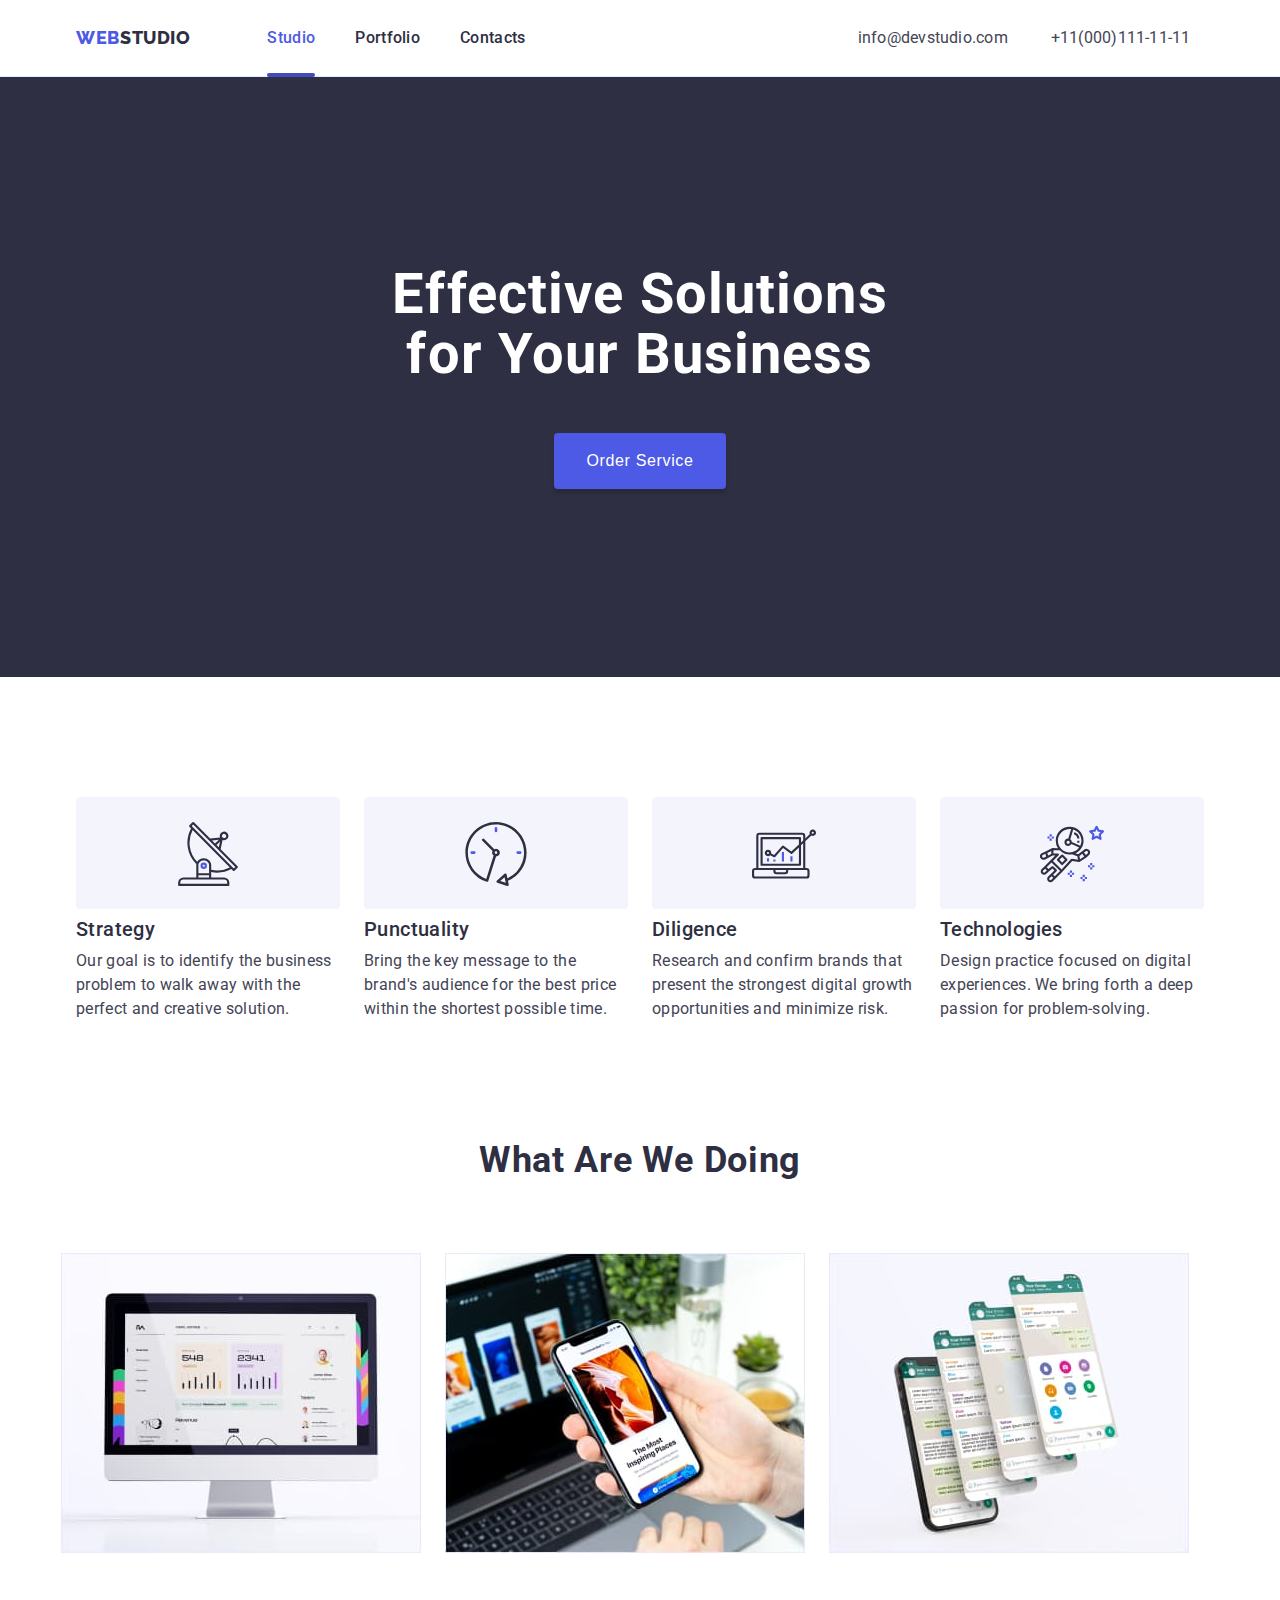
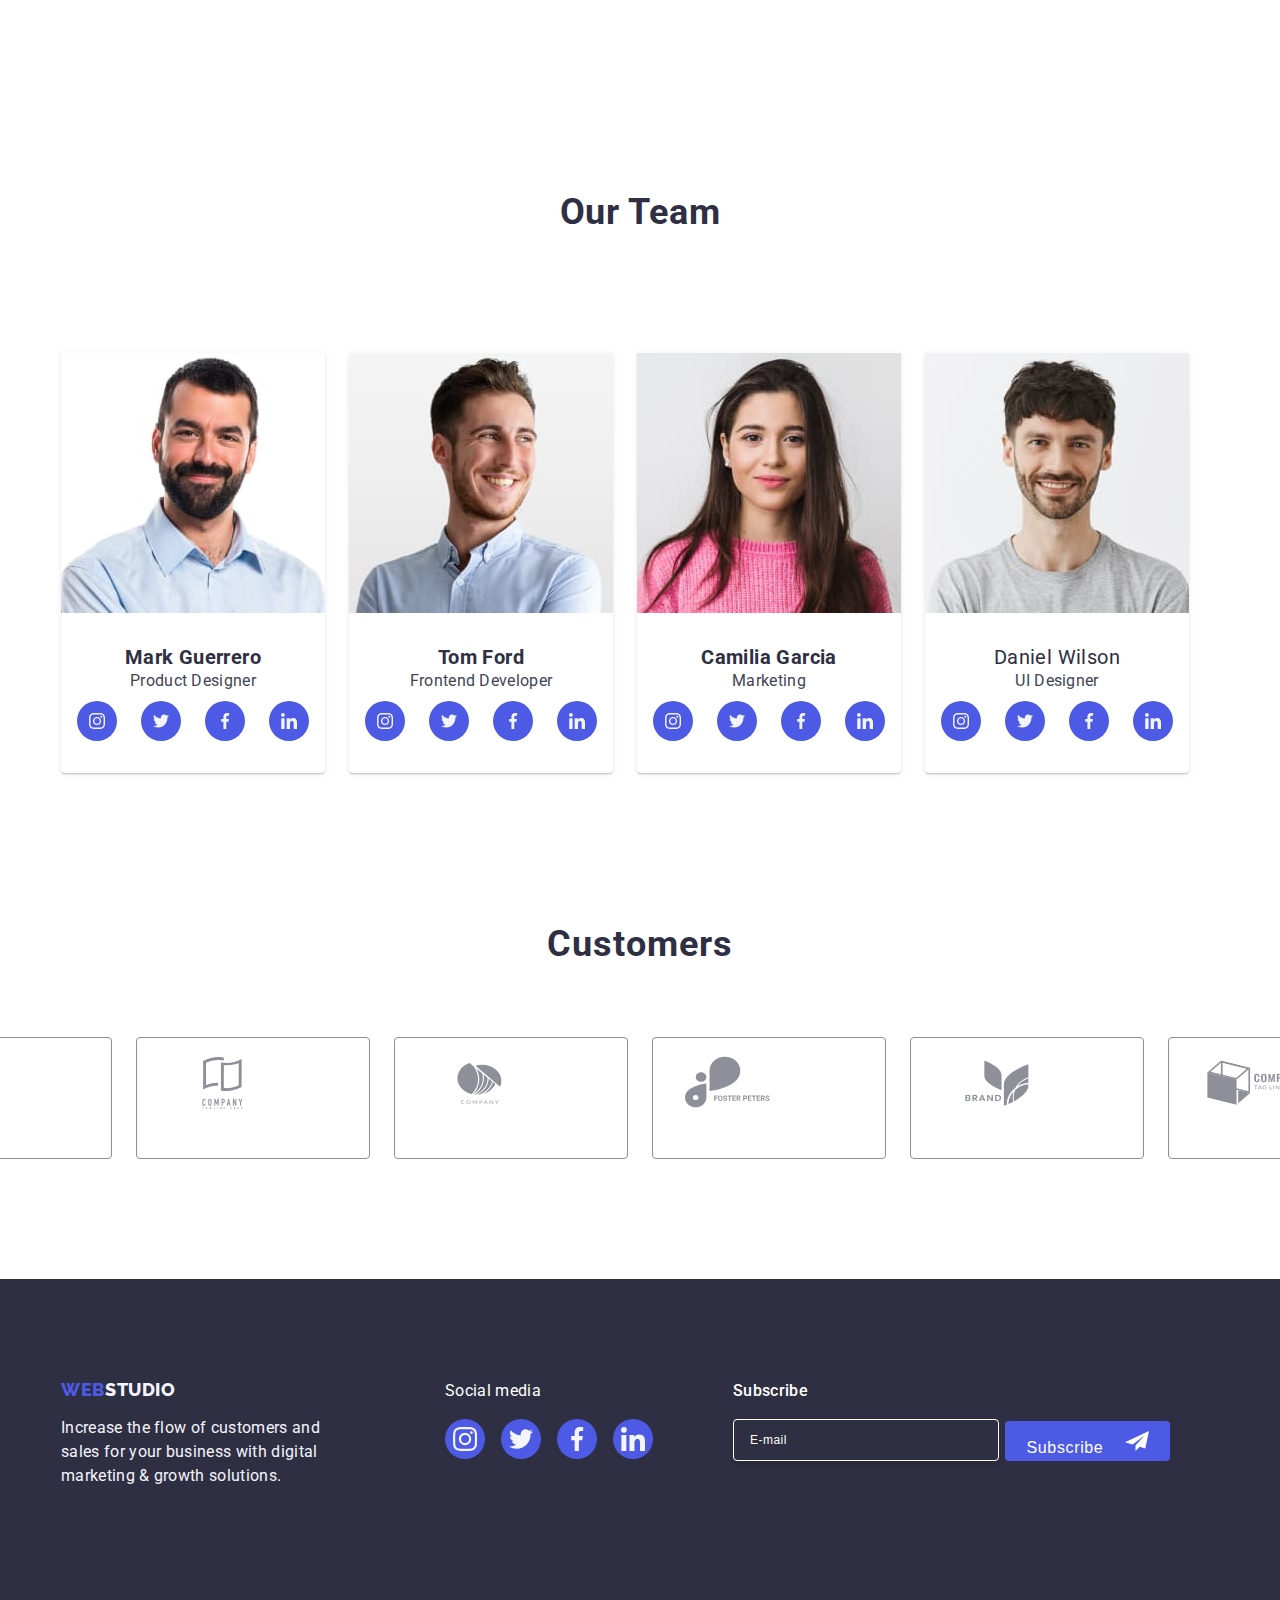
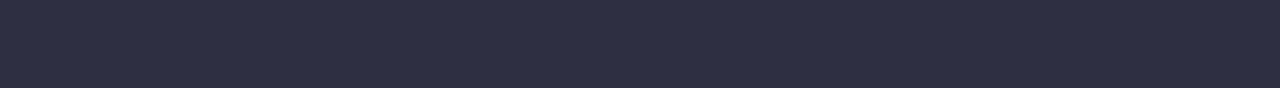
==== index.html @ 23e24728 "css" ====
<!DOCTYPE html>
<html lang="en">
  <head>
    <meta charset="UTF-8" />
    <meta name="viewport" content="width=device-width, initial-scale=1.0" />
    <link rel="preconnect" href="https://fonts.googleapis.com">
    <link rel="preconnect" href="https://fonts.gstatic.com" crossorigin>
    <link href="https://fonts.googleapis.com/css2?family=Roboto:wght@100;300;400;500;700;900&display=swap" rel="stylesheet">
    <link rel="preconnect" href="https://fonts.googleapis.com" />
    <link rel="preconnect" href="https://fonts.gstatic.com" crossorigin />
    <link rel="preconnect" href="https://fonts.googleapis.com" />
    <link rel="preconnect" href="https://fonts.gstatic.com" crossorigin />
    <link
      href="https://fonts.googleapis.com/css2?family=Raleway:wght@800&family=Roboto:wght@500&display=swap"
      rel="stylesheet" />
    <link
      rel="stylesheet"
      href="https://cdnjs.cloudflare.com/ajax/libs/modern-normalize/2.0.0/modern-normalize.min.css"
      integrity="sha512-4xo8blKMVCiXpTaLzQSLSw3KFOVPWhm/TRtuPVc4WG6kUgjH6J03IBuG7JZPkcWMxJ5huwaBpOpnwYElP/m6wg=="
      crossorigin="anonymous"
      referrerpolicy="no-referrer" />
    <link rel="stylesheet" href="./css/styles.css" />
    <title>Studio</title>
  </head>
  <body>
    <!-- Menu -->
    <header>
      <div>
        <nav class="head-links">
          <a href="#" class="fillter-logo-links">
            <span class="fillter-studio">Web</span
            ><span class="fillter-name">Studio</span></a
          >
          <ul class="fillter-web-links">
            <li class="crnt">
              <a class="fillter-links slt-line " href="./index.html">Studio</a></li>
            <li>
              <a class="fillter-links" href="./portfolio.html">Portfolio</a>
            </li>
            <li>
              <a class="fillter-links" href="#">Contacts</a></li>
          </ul>
          <!-- Contacts -->
          <ul class="fillter-contact-links">
            <li class="fillter-contact-1">
              <a href="mailto:info@devstudio.com">info@devstudio.com</a>
            </li>
            <li class="fillter-contact-2">
              <a href="tel:+11(000)111-11-11">+11(000)111-11-11</a>
            </li>
          </ul>
        </nav>
      </div>
    </header>
    <!-- Main Info -->
    <main>
      <div>
        <article class="main-info">
          <h1 class="fillter-business">
            Effective Solutions for Your Business
          </h1>
              <button data-modal-open type="button" class="fillter-service-btn">Order Service</button>
        </article>
      </div>
      <!-- Side Info -->
      <section>
        <div>
          <ul class="side-info">
            <li class="fillter-row-info">
              <div class="fillter-icons-list">
                <svg class="fillter-icons">
                  <use href="./images/icons.svg#icon-antenna-1"></use>
                </svg>
              </div>
              <h3 class="fillter-paragraph">Strategy</h3>
              <p class="fillter-paragraph-info">
                Our goal is to identify the business problem to walk away with
                the perfect and creative solution.
              </p>
            </li>
            <li class="fillter-row-info">
              <div class="fillter-icons-list">
                <svg class="fillter-icons">
                  <use href="./images/icons.svg#icon-clock-1"></use>
                </svg>
              </div>
              <h3 class="fillter-paragraph">Punctuality</h3>
              <p class="fillter-paragraph-info">
                Bring the key message to the brand's audience for the best price
                within the shortest possible time.
              </p>
            </li>
            <li class="fillter-row-info">
              <div class="fillter-icons-list">
                <svg class="fillter-icons">
                  <use href="./images/icons.svg#icon-diagram-1"></use>
                </svg>
              </div>
              <h3 class="fillter-paragraph">Diligence</h3>
              <p class="fillter-paragraph-info">
                Research and confirm brands that present the strongest digital
                growth opportunities and minimize risk.
              </p>
            </li>
            <li class="fillter-row-info">
              <div class="fillter-icons-list">
                <svg class="fillter-icons">
                  <use href="./images/icons.svg#icon-astronaut-1"></use>
                </svg>
              </div>
              <h3 class="fillter-paragraph">Technologies</h3>
              <p class="fillter-paragraph-info">
                Design practice focused on digital experiences. We bring forth a
                deep passion for problem-solving.
              </p>
            </li>
          </ul>
        </div>
      </section>
      <!-- Studio Info -->
      <section class="fillter-studio-info">
        <h2 class="fillter-studio-paragraph">What are we doing</h2>
        <div class="container">
          <ul class="fillter-img">
            <li>
              <img
                src="./images/desktopicon.jpg"
                alt="Desktop srceen showing opened application window with drafts"
                width="360"
                height="300" />
            </li>
            <li>
              <img
                src="./images/mobilephone.jpg"
                alt="Mobilephone showing advertisement with laptop in the background"
                width="360"
                height="300" />
            </li>
            <li>
              <img
                src="./images/mobilephoneapp.jpg"
                alt="Inspiration for new app for mobilephones"
                width="360"
                height="300" />
            </li>
          </ul>
        </div>
      </section>
      <!-- Team -->
      <section class="fillter-team-section">
        <div class="container">
          <h2 class="team">Our Team</h2>
            <ul class="fillter-team-info">
              <li class="fillter-social-img">
                  <img
                    src="./images/img.jpg"
                    alt="Bearded person smiling wearing blue shirt"
                    width="264"
                    height="260" />
                  <div class="fillter-social-list">
                    <h3 class="fillter-team-names">Mark Guerrero</h3>
                    <p class="fillter-team-ocupation">Product Designer</p>
                    <ul class="socialmedia-list">
                    <li>
                      <div class="fillter-sm-icon">
                      <a href="#">
                        <svg class="fillter-social">
                          <use
                        href="./images/socialmedia-icons.svg#icon-instagram-2"
                        ></use>
                        </svg>
                      </a></div>
                    </li>
                    <li>
                      <div class="fillter-sm-icon">
                      <a href="#">
                        <svg class="fillter-social">
                          <use
                        href="./images/socialmedia-icons.svg#icon-twitter-1"
                        ></use>
                        </svg>
                      </a></div>
                    </li>
                    <li>
                      <div class="fillter-sm-icon">
                      <a href="#">
                        <svg class="fillter-social">
                        <use
                        href="./images/socialmedia-icons.svg#icon-facebook-1"
                        ></use>
                        </svg>
                      </a></div>
                    </li>
                    <li>
                      <div class="fillter-sm-icon">
                      <a href="#">
                        <svg class="fillter-social">
                         <use
                        href="./images/socialmedia-icons.svg#icon-linkedin-1"
                        ></use>
                        </svg>
                      </a></div>
                    </li>
                    </ul>
                  </div>  
                    <li class="fillter-social-img">
                      <img
                        src="./images/img(1).jpg"
                        alt="Nicely styled person smiling wearing blue shirt"
                        width="264"
                        height="260" />
                  <div class="fillter-social-list">
                    <h3 class="fillter-team-names">Tom Ford</h3>
                    <p class="fillter-team-ocupation">Frontend Developer</p>
                    <ul class="socialmedia-list">
                    <li >
                      <div class="fillter-sm-icon">
                      <a href="#">
                        <svg class="fillter-social">
                        <use
                          href="./images/socialmedia-icons.svg#icon-instagram-2"
                          ></use>
                        </svg>
                      </a></div>
                    </li>
                    <li >
                      <div class="fillter-sm-icon">
                      <a href="#">
                        <svg class="fillter-social">
                        <use
                          href="./images/socialmedia-icons.svg#icon-twitter-1"
                          ></use>
                        </svg>
                      </a></div>
                    </li>
                    <li >
                      <div class="fillter-sm-icon">
                      <a href="#">
                        <svg class="fillter-social">
                        <use
                          href="./images/socialmedia-icons.svg#icon-facebook-1"
                          ></use>
                      </svg>
                      </a></div>
                    </li>
                    <li >
                      <div class="fillter-sm-icon">
                      <a href="#">
                        <svg class="fillter-social">
                        <use
                          href="./images/socialmedia-icons.svg#icon-linkedin-1"
                          ></use>
                      </svg>
                      </a></div>
                    </li>
                  </ul>
                  </div>
                  <li class="fillter-social-img">
                    <img
                      src="./images/img(2).jpg"
                      alt="A woman wearing pink sweater with long brown hair"
                      width="264"
                      height="260" />
                  <div class="fillter-social-list">
                    <h3 class="fillter-team-names">Camilia Garcia</h3>
                    <p class="fillter-team-ocupation">Marketing</p>
                    <ul class="socialmedia-list">
                      <li>
                        <div class="fillter-sm-icon">
                        <a href="#">
                          <svg class="fillter-social">
                          <use
                            href="./images/socialmedia-icons.svg#icon-instagram-2"
                            ></use>
                          </svg>
                        </a></div>
                      </li>
                    <li>
                      <div class="fillter-sm-icon">
                      <a href="#">
                      <svg class="fillter-social">
                      <use
                        href="./images/socialmedia-icons.svg#icon-twitter-1"
                        ></use>
                      </svg>
                      </a></div>
                    </li>
                    <li>
                      <div class="fillter-sm-icon">
                      <a href="#">
                      <svg class="fillter-social">
                      <use
                        href="./images/socialmedia-icons.svg#icon-facebook-1"
                        ></use>
                      </svg>
                      </a></div>
                    </li>  
                    <li>
                      <div class="fillter-sm-icon">
                      <a href="#">
                      <svg class="fillter-social">
                      <use
                        href="./images/socialmedia-icons.svg#icon-linkedin-1"
                        ></use>
                      </svg>
                      </a></div>
                    </li>
                    </ul>
                  </div>
                </li>
                <li class="fillter-social-img">
                  <img
                    src="./images/img(3).jpg"
                    alt="Person with beard and messy hair wearing gray t-shirt"
                    width="264"
                    height="260" />
                  <div class="fillter-social-list">
                    <p class="fillter-team-names">Daniel Wilson</p>
                    <p class="fillter-team-ocupation">UI Designer</p>
                    <ul class="socialmedia-list">
                    <li>
                    <div class="fillter-sm-icon">  
                    <a href="#">
                        <svg class="fillter-social">
                      <use
                        href="./images/socialmedia-icons.svg#icon-instagram-2"
                        ></use>
                    </svg></a></div>
                    </li>
                    <li>
                    <div class="fillter-sm-icon">
                      <a href="#">
                        <svg class="fillter-social">
                        <use
                        href="./images/socialmedia-icons.svg#icon-twitter-1"
                        ></use>
                        </svg>
                      </a></div>
                    </li>
                    <li >
                      <div class="fillter-sm-icon">
                      <a href="#">
                        <svg class="fillter-social">
                          <use
                        href="./images/socialmedia-icons.svg#icon-facebook-1"
                        ></use>
                        </svg>
                      </a></div>
                    </li>
                    <li >
                      <div class="fillter-sm-icon">
                      <a href="#">
                        <svg class="fillter-social">
                         <use
                        href="./images/socialmedia-icons.svg#icon-linkedin-1"
                        ></use>
                        </svg>
                      </a></div>
                    </li>
                  </ul>
                  </div>
                </li>
              </ul>
            </div>
          </div>
        </div>
      </section>
      <section class="fillter-customers-section">
        <div class="container">
          <h2 class="fillter-customers">Customers</h2>
          <ul class="fillter-bottom-ul">
            <li>
              <div class="fillter-cms-icon">
                <a href="#">
              <svg class="fillter-bottom-icons">
                <use
                  href="./images/symbol-defs.svg#icon-logo-1"
                  width="104px"
                  height="56px"></use>
              </svg>
              </a>
              </div>
              </li>
              <li>
                <div class="fillter-cms-icon">
                  <a href="#">
              <svg class="fillter-bottom-icons">
                <use
                  href="./images/symbol-defs.svg#icon-logo-2"
                  width="104px"
                  height="56px"></use>
              </svg>
              </a>
              </div>
              </li>
              <li>
                <div class="fillter-cms-icon">
                  <a href="#">
              <svg class="fillter-bottom-icons">
                <use
                  href="./images/symbol-defs.svg#icon-logo-3"
                  width="104px"
                  height="56px"></use>
              </svg>
              </a>
              </div>
              </li>
              <li>
                <div class="fillter-cms-icon">
                  <a href="#">
              <svg class="fillter-bottom-icons">
                <use
                  href="./images/symbol-defs.svg#icon-logo-4"
                  width="104px"
                  height="56px"></use>
              </svg>
              </a>
              </div>
              </li>
              <li>
                <div class="fillter-cms-icon">
                  <a href="#">
              <svg class="fillter-bottom-icons">
                <use
                  href="./images/symbol-defs.svg#icon-logo-5"
                  width="104px"
                  height="56px"></use>
              </svg>
              </a>
              </div>
              </li>
              <li>
                <div class="fillter-cms-icon">
                  <a href="#">
              <svg class="fillter-bottom-icons">
                <use
                  href="./images/symbol-defs.svg#icon-logo-6"
                  width="104px"
                  height="56px"></use>
              </svg>
              </a>
              </div>
              </li>
            </li>  
          </ul>
        </div>
      </section>
    </main>
    <!-- Footer -->
    <footer class="fillter-bottom-section">
      <div class="container">
      <ul>
        <li class="fillter-bottom-section-logo">
        <a href="#" class="fillter-logo-links-bottom"
          ><span class="fillter-bottom-studio">Web</span
          ><span class="fillter-footer-name">Studio</span></a
        >
        <p class="fillter-footer-info">
          Increase the flow of customers and sales for your business with
          digital marketing & growth solutions.
        </p>
        </li>
        <li class="fillter-footer-icons-list">
          <div class="fillter-sm-heading">
          <p class="fillter-social-heading">Social media</p>
          <ul class="fillter-footer-social-links">
          <li>
          <div class="fillter-ftr-icon"> 
            <a href="https://www.instagram.com/">
              <svg class="fillter-ftr-social">
              <use
                href="./images/socialmedia-icons.svg#icon-instagram-2"
                ></use>
              </svg>
              </a>
          </li>
          <li>
            <div class="fillter-ftr-icon">
            <a href="https://twitter.com/">
              <svg class="fillter-ftr-social">
              <use
                href="./images/socialmedia-icons.svg#icon-twitter-1"
               ></use>
              </svg>
            </a>
            </div>
          </li>
          <li>
            <div class="fillter-ftr-icon">
            <a href="https://www.facebook.com/">
              <svg class="fillter-ftr-social">
              <use
                href="./images/socialmedia-icons.svg#icon-facebook-1"
                ></use>
              </svg>
            </a>
            </div>
          </li>
          <li>
            <div class="fillter-ftr-icon">
              <a href="https://www.linkedin.com/">
              <svg class="fillter-ftr-social">
              <use
                href="./images/socialmedia-icons.svg#icon-linkedin-1"
                ></use>
              </svg>
              </a>
            </div>
          </li>
          </ul>
            <li>
            <div class="subscribe-input">
            <form name="signup_form" autocomplete="on" validate class="sub-form">
              <label class="lbl-sub">
                <h3 class="sub-name">Subscribe</h3>
                <input type="email" name="email" placeholder="E-mail" class="subscribe-ftr"/>
              </label>
              <a href="#">
                <div class="sub">
                <button type="submit" class="subscribe-btn">Subscribe
                  <svg class="subscribe-svg" width="24px" height="24px">
                    <use class="send-icon" href="./images/subscribe-send.svg#icon-send"></use>
                  </svg>
                </button>
                </div>
              </a>
              </div>
            </form>
          </li>
        </ul>
      </div>
      </div>
      </div>
    </footer>
    <div data-modal class="backdrop is-hidden">
              <div class="modal">
                <button data-modal-close class="close-btn" type="button">
                <svg class="close-btn-svg">
                  <use href="./images/close-btn.svg#icon-close-blk" width="8px" height="8px"></use>
                </svg>
                </button>
                <div class="modal-form-size">
                  <h2 class="modal-form-head">Leave your contacts and we will call you back</h2>
                <form class="modal-form">
                <div class="lbl-size">
                  <label for="myName" class="modal-id">Name</label>
                  <input name="name" required type="text" id="name-input"  class="input-size-modal inputs">
                <svg class="modal-svg" width="18px" height="18px">
                  <use class="modal-icon" href="./images/modal-icon.svg#icon-person" width="18px" height="18px"></use>
                </svg>
                </div>
                <div class="lbl-size">
                  <label class="modal-id">Phone</label>
                  <input name="tel" type="number" id="tel-input"  class="input-size-modal inputs">
                <svg class="modal-svg" width="18px" height="18px">
                  <use class="modal-icon" href="./images/modal-icon.svg#icon-phone" width="18px" height="18px"></use>
                </svg>
                </div>
                <div class="lbl-size">
                  <label for="myEmail" class="modal-id">Email</label>
                  <input name="email" required type="email" id="email-input"  class="input-size-modal inputs">
                <svg class="modal-svg" width="18px" height="18px">
                  <use class="modal-icon" href="./images/modal-icon.svg#icon-email" width="18px" height="18px"></use>
                </svg>
                </div>
                <div>
                  <label class="modal-id">Comment</label>
                  <textarea name="textarea" id="textarea-input" placeholder="Text input" class="input-text-modal" optional></textarea>
                </div>
                <div>
                  <input type="checkbox" id="user-privacy" name="user-privacy" value="true" class="modal-input vis-hid" required>
                  <label for="user-privacy" class="modal-con">
                    <span class="check__box">
                    <svg class="modal-checkbox">
                      <use href="./images/check.svg.svg#icon-checkbox" width="16px" height="16px" ></use>
                    </svg>
                    </span>
                      "I accept the terms and conditions of the"
                      <a class="modal-p" href="#">Privacy Policy</a>
                  </label>
                </div>
                <div class="send-btn">
                    <button class="sub-btn" disabled type="submit" id="submit">Send</button>
                </div>
              </div>
              </form>
              </div>
              </div>
    <script src="./js/modal.js"></script>
  </body>
</html>
---- css/styles.css ----
:root {
    --background-main-color: #FFFFFF;
    --background-fourth-color: #404BBF;
    --background-third-color: #2E2F42;
    --background-secondary-color: #f4f4fd;
    --background-fifth-color: rgba(46, 47, 66, 0.70);
    --background-sixth-color: #31D0AA;
    --font-heading: 'Raleway', serif;
    --font-text: 'Roboto', sans-serif;
    --font-third-color: #404BBF;
    --font-secondary-color:#434455;
    --font-main-color: #2E2F42;
    --brand-color: #4D5AE5;
    --border-secondary-color: #8E8F99;
    --border-main-color: #E7E9FC;
    --dairy: #FCFCFC;
    --modal: rgba(46, 47, 66, 0.40);
    --tr-function: cubic-bezier(0.4, 0, 0.2, 1);
    --tr-duration: 250ms;
        --transition: var(--tr-function) var(--tr-duration);
}

.fillter-contact-1 a:hover,
.fillter-contact-2 a:hover {
    color: var(--brand-color);
}

.fillter-contact-1 a:focus,
.fillter-contact-2 a:focus {
    color: var(--brand-color);
}


.fillter-links:hover,
.fillter-links:focus {
    color: var(--brand-color);
}


.social-links button:focus,
.social-links button:hover {
    color: var(--background-main-color);
    background: var(--background-fourth-color);
    
}

.portfolio-list-hover:hover,
.portfolio-list-hover:focus {
    transition: color var(--transition), background-color var(--transition),
            box-shadow var(--transition);
    box-shadow: 0px 2px 1px 0px rgba(46, 47, 66, 0.08), 0px 1px 1px 0px rgba(46, 47, 66, 0.16), 0px 1px 6px 0px rgba(46, 47, 66, 0.08);
}

* {
    margin: 0;
    padding: 0;
}

h1,
h2,
h3,
h4,
h5,
h6,
p {
    margin: 0;
}

img {
    display: block;
    max-width: 100%;
    height: auto;
}

ul,
ol {
    list-style: none;
    margin: 0;
    padding-left: 0;
}

.container {
    width: 1158px;
    margin: 0 auto;
    padding: 0 15px;
    position: relative;
}

.child {
    display: flex;
    flex-direction: row;

}

.section {
    padding-top: 120px;
    padding-bottom: 120px;
}

header {
    display: flex;
    flex-direction: row;
    width: auto;
    justify-content: space-around;
    align-items: center;
    flex-shrink: 0;
    border-bottom: 1px solid var(--cornflower, #E7E9FC);
    background: var(--background-main-color);
}

body {
    font-weight: 400;
    font-family: "Roboto", sans-serif;
    background: var(--background-main-color);

}

.hidden-heading {
    visibility: hidden;
}

a:link {
    text-decoration: none;
}

button {
    padding: 0;
    border: 0;
    text-decoration: none;
    appearance: none;
    background-color: transparent;

}

label {
    position: relative;
    ;
}
.fillter-web-links {
    display: flex;
    align-items: center;
    margin: 0;
    padding: 0px;
    gap: 40px;
    width: auto;
    flex-shrink: 0;
}


.head-links {
    display: flex;
    align-items: center;
    padding-top: 26px;
    padding-bottom: 26px;
}


.fillter-contact-links {
    display: flex;
    color: var(--font-secondary-color);
    /* Body */
    text-align: center;
    font-size: 16px;
    line-height: 1.5;
    gap: 40px;
    /* 150% */
    letter-spacing: 0.23px;
    padding: 0;
    margin: 0;
    padding-left: 332px;
}

.fillter-contact-2 {
    display: flex;
    align-items: center;
    align-content: center;
    justify-content: flex-end;
}

.fillter-contact-1 a,
.fillter-contact-2 a {
    width: 153px;
    display: flex;
    color: var(--font-secondary-color);
    /* Body */
    font-family: var(--font-text);
    text-align: center;
    font-weight: 400;
    font-size: 16px;
    line-height: 1.5;
    /* 150% */
    letter-spacing: 0.23px;
    transition: color 250ms cubic-bezier(0.4, 0, 0.2, 1);
}



.fillter-studio {
    width: 44px;
    color: var(--brand-color);
    font-family: var(--font-heading);
    font-size: 18px;
    font-weight: 800;
    line-height: 1.17;
    text-decoration: none;
    text-decoration-line: none;
    text-decoration-style: none;
    /* 116.667% */
    letter-spacing: 0.03em;
    text-transform: uppercase;
}

.fillter-logo-links {
    display: flex;
    align-items: center;
    width: fit-content;
    align-items: center;
    flex-shrink: 0;
    padding-right: 76px;
}

.fillter-logo-links-bottom {
    display: flex;
    align-items: center;
    width: fit-content;
    align-items: center;
    flex-shrink: 0;
    margin-bottom: 16px;
    margin: 0;
}


.fillter-links {
    color: var(--font-main-color);
    /* Body Medium */
    font-family: var(--font-text);
    font-size: 16px;
    font-weight: 500;
    line-height: 1.5;
    gap: 40px;
    align-items: flex-start;
    /* 150% */
    letter-spacing: 0.02em;
    position: relative;
        padding: 30px 0;
}

.slt-line {
    color: var(--brand-color);
    position: relative;
}
.slt-line::after {
    content: "";
    background-color: var(--background-fourth-color);
    height: 4px;
    width: 100%;
    bottom: 0;
    left: 0;
    border-radius: 2px;
    position: absolute;
}
.crnt {
    position: relative;
}

.fillter-name {
    display: inline-flex;
    padding-right: auto;
    width: 71px;
    padding-left: 0px;
    color: var(--font-main-color);
    font-family: var(--font-heading);
    font-size: 18px;
    font-weight: 800;
    line-height: 1.17;
    /* 116.667% */
    letter-spacing: 0.03em;
    text-transform: uppercase;
}

.main-info {
    display: flex;
    background: var(--font-main-color);
    background-image: linear-gradient(rgba(46, 47, 66, 0.70), rgba(46, 47, 66, 0.70)), url(/goit-markup-hw-04/images/office-people.jpg);
    background-size: cover;
    background-position: center;
    flex-shrink: 0;
    flex-direction: column;
    flex-wrap: nowrap;
    align-content: center;
    justify-content: center;
    align-items: center;
    padding: 188px 0;
}

.fillter-service-btn {
    color: var(--background-main-color);
    /* Button Text */
    font-size: 16px;
    font-weight: 500;
    line-height: 1.5;
    /* 150% */
    letter-spacing: 0.64px;
    padding: 16px 32px;
    align-items: flex-start;
    gap: 10px;
    border-radius: 4px;
    background: var(--brand-color);
    box-shadow: 0px 4px 4px 0px rgba(0, 0, 0, 0.15);
    cursor: pointer;
    
}

.fillter-service-btn:hover,
.fillter-service-btn:focus {
    background-color: var(--background-fourth-color);
    transition: var(--transition);
}


.fillter-icons-list {
    display: flex;
    justify-content: center;
    align-items: center;
    width: 264px;
    padding: 25px 0px 23px 0px;
    background: var(--background-secondary-color);
    border-radius: 4px;
}

.fillter-icons {
    display: flex;
    width: 64px;
    height: 64px;
}

.fillter-business {
    display: flex;
    width: 496px;
    color: var(--background-main-color);
    text-align: center;
    /* Header 1 */
    font-family: var(--font-text);
    font-size: 56px;
    font-weight: 700;
    line-height: 1.07;
    /* 107.143% */
    letter-spacing: 1.12px;
    margin-bottom: 48px;
}


.fillter-order-service {
    display: flex;
    align-items: center;
    padding: 0;
    border: none;
    background: none;
    color: var(--brand-color);
    text-align: center;
    /* Button Text */
    font-family: var(--font-text);
    font-size: 16px;
    font-weight: 500;
    line-height: 1.5;
    /* 150% */
    letter-spacing: 0.02em;
    cursor: pointer;
    padding-top: 48px;
}

.side-info {
    display: flex;
    justify-content: center;
    margin: 0;
    padding: 0;
    gap: 24px;
    flex-direction: row;
    padding-top: 120px;
    padding-bottom: 120px;
}

.fillter-paragraph {
    display: flex;
    width: 264px;
    color: var(--font-main-color);
    /* Header 3 */
    font-family: var(--font-text);
    font-size: 20px;
    font-weight: 500;
    line-height: 1.2;
    /* 120% */
    letter-spacing: 0.02em;
    margin: 0px;
}

.fillter-row-info {
    display: flex;
    flex-direction: column;
    gap: 8px;
}

.studio-info {
    width: 1128px;
    flex-shrink: 0;
    padding-top: 552px;
}

.fillter-team-section {
    padding-top: 120px;
    background: var(--background-main-color);
}

.team {
    display: flex;
    justify-content: center;
    align-items: center;
    color: var(--font-main-color);
    text-align: center;
    /* Header 2 */
    font-size: 36px;
    font-weight: 700;
    line-height: 1.11;
    /* 111.111% */
    letter-spacing: 0.02em;
    text-transform: capitalize;
    padding-bottom: 120px;
    flex-direction: column;
}

.team-position {
    display: flex;
    flex-direction: row;
    justify-content: center;
    gap: 24px;

}

.fillter-team-info {
    display: flex;
    flex-direction: row;
    justify-content: flex-start;
    align-items: center;
    gap: 24px;
}

.socialmedia-list {
    margin-top: 8px;
    display: flex;
    justify-content: center;
    align-items: center;
    gap: 24px;
}

.fillter-social-img {
    border-radius: 0px 0px 4px 4px;
    background: var(--background-main-color);
    box-shadow: 0px 2px 1px 0px rgba(46, 47, 66, 0.08), 0px 1px 1px 0px rgba(46, 47, 66, 0.16), 0px 1px 6px 0px rgba(46, 47, 66, 0.08);
    margin-bottom: 32px;
}

.social-icon {
    text-align: center;
}


.fillter-team-names {
    color: var(--font-main-color);
    text-align: center;
    /* Header 3 */
    font-family: var(--font-text);
    font-size: 20px;
    line-height: 1.2;
    /* 120% */
    letter-spacing: 0.02em;
    gap: 8px;

}

.fillter-team-ocupation {
    color: var(--font-secondary-color);
    /* Body */
    font-family: var(--font-text);
    line-height: 1.5;
    /* 150% */
    letter-spacing: 0.02em;
}


.fillter-social-list {
    padding-top: 32px;
    padding-bottom: 32px;
    text-align: center;

}

.fillter-social-ul {
    display: flex;
    flex-direction: row;
    align-items: center;
    justify-content: center;
    gap: 24px;
}
.fillter-sm-icon {
    cursor: pointer;
    width: 40px;
    height: 40px;
    border-radius: 50%;
    background-color: var(--brand-color);
}

.fillter-sm-icon:hover,
.fillter-sm-icon:focus {
    background-color: var(--background-fourth-color);
    border-radius: 50%;
}
.fillter-social {
    margin: 12px;
        width: 16px;
        height: 16px;
    }
    
    .fillter-ftr-icon {
        cursor: pointer;
        width: 40px;
        height: 40px;
        border-radius: 50%;
        background-color: var(--brand-color);
    }
    
    .fillter-ftr-social {
    margin: 8px;
    width: 24px;
    height: 24px;
}

.fillter-ftr-icon:hover,
.fillter-ftr-icon:focus {
    border-radius: 50%;
    background-color: var(--background-sixth-color);
}

.fillter-customers-section {
    padding: 120px 0;
}

.fillter-customers {
    text-align: center;
    margin-bottom: 72px;
    color: var(--font-main-color);
    /* Header 2 */
    font-family: var(--font-text);
    font-size: 36px;
    font-weight: 700;
    line-height: 1.11;
    /* 111.111% */
    letter-spacing: 0.03em;
}

.fillter-bottom-ul {
    display: flex;
    justify-content: center;
    gap: 24px;  
}

.fillter-cms-icon {
    border-radius: 4px;
    border: 1px solid var(--lightslate, #8E8F99);
    cursor: pointer;
}

.fillter-bottom-icons {
    display: block;
    justify-content: center;
    width: 168px;
    height: 88px;
    padding: 16px 32px;
    fill: var(--border-secondary-color);
}


.fillter-bottom-icons:hover,
.fillter-bottom-icons:focus,
.fillter-cms-icon:hover,
.fillter-cms-icon:focus {
    border-color: var(--background-fourth-color);
    fill: var(--background-fourth-color);
    
}

menu,
li {
    list-style-type: none;
}

.fillter-item > .button {
    color: var(--brand-color);
    text-align: inherit;
    /* Button Text */
    font-family: var(--font-text);
    font-size: 16px;
    font-weight: 500;
    line-height: 1.5;
    /* 150% */
    letter-spacing: 0.64px;
    text-decoration: none;
    cursor: pointer;
    border: 1px solid var(--cornflower, #E7E9FC);
}

.social-links {
    display: flex;
    padding: 12px 24px;
    justify-content: center;
    align-items: center;
    text-align: center;
    text-emphasis: none;
    text-decoration: none;
    font-family: var(--font-text);
    font-size: 16px;
    font-weight: 500;
    line-height: 1.5;
    gap: 24px;
    /* 150% */
    letter-spacing: 0.64px;
    padding-top: 96px;
    padding-left: 191px;
    padding-bottom: 72px;
    margin: 0;
}

.social-links button{
    padding: 12px 24px;
    border-radius: 4px;
    border: none;
    background: var(--background-secondary-color);
}

.portfolio-list {
    padding-bottom: 120px;
    flex-direction: column;
    align-items: normal;
    justify-content: center;
    background: var(--background-main-color);
    display: grid;
    grid-template-columns: repeat(3, 1fr);
    gap: 48px 24px;
    
}

.border-box {
    border: 1px solid var(--cornflower, #E7E9FC);
    padding: 32px 16px;
    margin: 0;
    border-top: none;
}

.portfolio-list-hover {
    cursor: pointer;
}

.portfolio-list li {
    border-radius: 0px 0px 4px 4px;
    border: none
}

.portfolio-list li .fillter-portfolio-text {
    gap: 32px;
}

.fillter-portfolio-maintext {
    display: flex;
    flex-direction: row;
    color: var(--font-main-color);
    margin: 0;
    /* Header 3 */
    font-family: var(--font-text);
    font-size: 20px;
    font-weight: 500;
    line-height: 1.2;
    /* 120% */
    letter-spacing: 0.4px;
    flex-shrink: 0;
    background: var(--background-main-color);
    flex-wrap: nowrap;
}

.fillter-portfolio-sidetext {
    display: flex;
    flex-direction: row;
    width: fit-content;
    color: var(--font-secondary-color);
    margin-top: 8px;
    /* Body */
    font-family: var(--font-text);
    font-size: 16px;
    line-height: 1.5;
    /* 150% */
    letter-spacing: 0.32px;
}

.fillter-bottom-section {
    padding: 100px 0;
    background: var(--font-main-color);
}

.fillter-bottom-section ul{
    display: inline-flex;
    justify-content: center;
}

.fillter-bottom-studio {
    display: flex;
    width: 44px;
    color: var(--brand-color);
    font-family: var(--font-heading);
    font-size: 18px;
    font-weight: 800;
    line-height: 1.17;
    text-decoration: none;
    text-decoration-line: none;
    text-decoration-style: none;
    /* 116.667% */
    letter-spacing: 0.03em;
    text-transform: uppercase;
}

.fillter-footer-name {
    display: flex;
    width: 71px;
    flex-direction: column;
    justify-content: left;
    color: var(--background-secondary-color);
    font-family: var(--font-heading);
    font-size: 18px;
    font-weight: 800;
    line-height: 1.17;
    /* 116.667% */
    letter-spacing: 0.03em;
    text-transform: uppercase;

}

.fillter-footer-info {
    width: 264px;
    color: var(--background-secondary-color);
    /* Body */
    font-family: var(--font-text);
    font-size: 16px;
    line-height: 1.5;
    /* 150% */
    letter-spacing: 0.02em;
    margin-top: 16px;
 
}

.fillter-footer-info-pos {
    display: flex;
    gap: 16px;
    flex-direction: column;
}

.fillter-sm-heading {
    padding-left: 120px;
}

.fillter-bottom-section-logo {
    padding-bottom: 100px;
}

.fillter-studio-info {
    display: flex;
    flex-direction: column;
    padding-bottom: 120px;
}

.fillter-img {
    display: flex;
    gap: 24px;
}

.fillter-studio-paragraph {
    display: flex;
    padding: 0px 0px 72px 0px;
    color: var(--font-main-color);
    text-align: center;
    /* Header 2 */
    font-family: var(--font-text);
    font-size: 36px;
    font-weight: 700;
    line-height: 1.11;
    /* 111.111% */
    letter-spacing: 0.02em;
    text-transform: capitalize;
    justify-content: center;
}

.fillter-paragraph-info {
    width: 264px;
    padding: 0px 0px 0px 0px;
    color: var(--font-secondary-color);
    /* Body */
    font-family: var(--font-text);
    font-size: 16px;
    line-height: 1.5;
    /* 150% */
    letter-spacing: 0.02em;
}

.fillter-bottom-social {
    display: flex;
    justify-content: center;
}

.fillter-social-heading {
    color: var(--background-main-color);
    /* Body Medium */
    font-family: var(--font-text);
    font-size: 16px;
    line-height: 1.5;
    /* 150% */
    letter-spacing: 0.02em;
    margin-bottom: 16px;
}

.fillter-socialmedia-link {
    display: flex;
    justify-content: center;
    flex-direction: column;
    padding-left: 120px;
    padding-bottom: 43px;
    gap: 16px;
}

.fillter-footer-social-links {
    cursor: pointer;
    gap: 16px;
    padding: 0px 0px 0px 0px;
    
}

.backdrop {
    position: fixed;
    width: 100%;
    height: 100%;
        top: 0;
        left: 0;
        opacity: 1;
        background-color: rgba(46, 47, 66, 0.4);
}

.close-btn {
    position: absolute;
    top: 24px;
    right: 24px;
        width: 24px;
        height: 24px;
        cursor: pointer;
        background-color: var(--border-main-color);
        border-radius: 50%;
        border: 1px solid rgba(0, 0, 0, 0.1);
            fill: var(--background-third-color);
        }
        
.close-btn-svg {
    padding: 7px 7px;
    max-width: 24px;
    max-height: 24px;
}
.close-btn:hover,
.close-btn:focus {
    background-color: var(--background-fourth-color);
    fill: var(--background-secondary-color);
}
.modal {
    position: absolute;
        top: 50%;
        left: 50%;
            width: 408px;
            height: 584px;
        border-radius: 4px;
        background: var(--dairy);
        transform: translate(-50%, -50%);
        box-shadow: 0px 2px 1px 0px rgba(0, 0, 0, 0.20),
            0px 1px 3px 0px rgba(0, 0, 0, 0.12),
            0px 1px 1px 0px rgba(0, 0, 0, 0.14);
}

.modal-form-size {
    width: 360px;
    height: 336px;
    padding-left: 24px;

}

.modal-id {
    color: var(--border-secondary-color);
    /* Small Text */
    font-size: 12px;
    font-weight: 400;
    line-height: 1.17;
    /* 116.667% */
    letter-spacing: 0.48px;
    display: block;
        padding-bottom: 8px;
}

.modal-form-head {
    width: 360px;
    color: var(--background-third-color);
    text-align: center;
    /* Body Medium */
    font-size: 16px;
    font-weight: 500;
    line-height: 1.5;
    /* 150% */
    letter-spacing: 0.32px;
    margin-bottom: 16px;
    margin-top: 72px;
}

.modal-form {
    width: 360px;
}

.inputs {
    width: 300px;
}
.input-size-modal {
    position: absolute;
    width: 360px;
    height: 40px;
    outline: transparent;
        border-radius: 4px;
        border: 1px solid var(--modal);
        padding-left: 38px;
}


.input-size-modal:focus {
    border: 1px solid var(--brand-color);
}
.input-size-modal:focus+svg {
    fill: var(--brand-color);
}
.input-text-modal {
    color: var(--modal);
        /* Small Text */
        font-size: 12px;
        font-weight: 400;
        line-height: 1.17;
        /* 116.667% */
        letter-spacing: 0.48px;
    width: 360px;
    height: 120px;
    margin-bottom: 16px;
        outline: transparent;
        border-radius: 4px;
        border: 1px solid var(--modal);
        padding: 8px 8px;
    }
    
    .input-text-modal::placeholder {
        padding-left: 8px;
    }
    
    
    .input-text-modal:focus {
        border: 1px solid var(--brand-color);
}

.lbl-size {
    position: relative;
    width: 338px;
    height: 58px;
    transform: var(--transition);
    outline: transparent;
    margin-bottom: 8px;
}
.is-hidden {
    pointer-events: none;
    visibility: hidden;
    opacity: 0;
}

.is-hidden .modal {
    scale: 0;
}
.trn-hover {
    display: block;
    position: relative;
    overflow: hidden;
}

.trn-description {
    position: absolute;
        overflow: hidden;
    top: 0;
        left: 0;
    width: 100%;
    height: 100%;
    transform: translateY(100%);
        background: var(--brand-color);
        transition: transform var(--transition);
    }
    
    .trn-slider {
    
    color: var(--background-secondary-color);
    font-size: 16px;
    font-style: normal;
        font-weight: 400;
    line-height: 1.5;
    letter-spacing: 0.32px;
    padding: 40px 32px 164px;
}

.portfolio-list-hover:hover .trn-description {
    transform: translateY(0);
}

.sub-form {
    display: flex;
    align-items: flex-end;
}

.subscribe-input {
    display: flex;
}

.sub-name {
    color: var(--background-main-color);
    /* Body Medium */
    font-size: 16px;
    font-style: normal;
    font-weight: 500;
    line-height: 1.5;
    /* 150% */
    letter-spacing: 0.32px;
    padding-bottom: 16px;
}

.lbl-sub {
    margin-left: 80px;
}

.subscribe-ftr {
    width: 264px;
    height: 40px;
    background: transparent;
    border-radius: 4px;
    border: 1px solid var(--white, #FFF);
    box-shadow: 0px 4px 4px 0px rgba(0, 0, 0, 0.15);
}

.subscribe-ftr::placeholder {
    padding: 8px 16px;
    color: var(--background-main-color);
    font-size: 12px;
    font-style: normal;
    font-weight: 400;
    line-height: 2.0;
    /* 200% */
    letter-spacing: 0.48px;
}

.subscribe-btn {
    color: var(--background-main-color);
    text-align: center;
    /* Button Text */
    font-size: 16px;
    font-style: normal;
    font-weight: 500;
    line-height: 1.5;
    /* 150% */
    letter-spacing: 0.64px;
    width: 165px;
    height: 40px;
    border-radius: 4px;
    background: var(--brand-color);
    cursor: pointer;

}

.sub {
    margin-left: 6px;
}

.subscribe-svg {
    padding-top: 8px;
    margin-left: 16px;
}
.modal-icon {
    position: absolute;
    transform: var(--transition);
}

label::before {
    content: "";
    position: absolute;
    left: 10px;
    top: 0;
    bottom: 0;
    width: 20px;
}

.modal-input:checked+.modal-con>.check__box {
    fill: var(--background-fourth-color);
    border: none;
    border-radius: 2px;
    transition: background-color var(--transition);
}

.vis-hid {
    visibility: hidden;
    position: absolute;
    width: 1px;
    height: 1px;
    margin: -1px;
    border: 0;
    padding: 0;
    white-space: nowrap;
    clip-path: inset(100%);
    clip: rect(0 0 0 0);
    overflow: hidden;
}
.modal-svg {
    position: absolute;
    margin: 11px 16px;
    fill: var(--background-third-color);
}


.modal-con {
    display: inline-flex;
    align-items: center;
        margin-bottom: 16px;
        color: var(--border-secondary-color);
        /* Small Text */
        font-size: 12px;
        font-weight: 400;
        line-height: 1.17;
        /* 116.667% */
        letter-spacing: 0.04em;
        gap: 8px;
}


.modal-checkbox {
        border-radius: 2px;
            width: 16px;
            height: 16px;
            transition: background-color var(--transition);
    }
    
    .check__box {
        fill: var(--background-secondary-color);
            align-items: center;
            display: inline-flex;
        width: 16px;
        height: 16px;
        border: 1px solid var(--modal);
        border-radius: 2px;
}

.modal-p {
    color: var(--brand-color);
    text-decoration-line: underline;
}


.send-btn {
    display: flex;
    justify-content: center;
    align-items: center;
    width: 169px;
    height: 58px;
    border-radius: 4px;
    background: var(--brand-color);
    box-shadow: 0px 4px 4px 0px rgba(0, 0, 0, 0.15);
    cursor: pointer;
    margin-left: 97px;
}

.sub-btn {
    color: var(--background-main-color);
    text-align: center;
    /* Button Text */
    font-size: 16px;
    font-weight: 500;
    line-height: 24px;
    /* 150% */
    letter-spacing: 0.64px;
}

.send-btn:hover,
.send-btn:focus {
    background-color: var(--background-fourth-color);
}
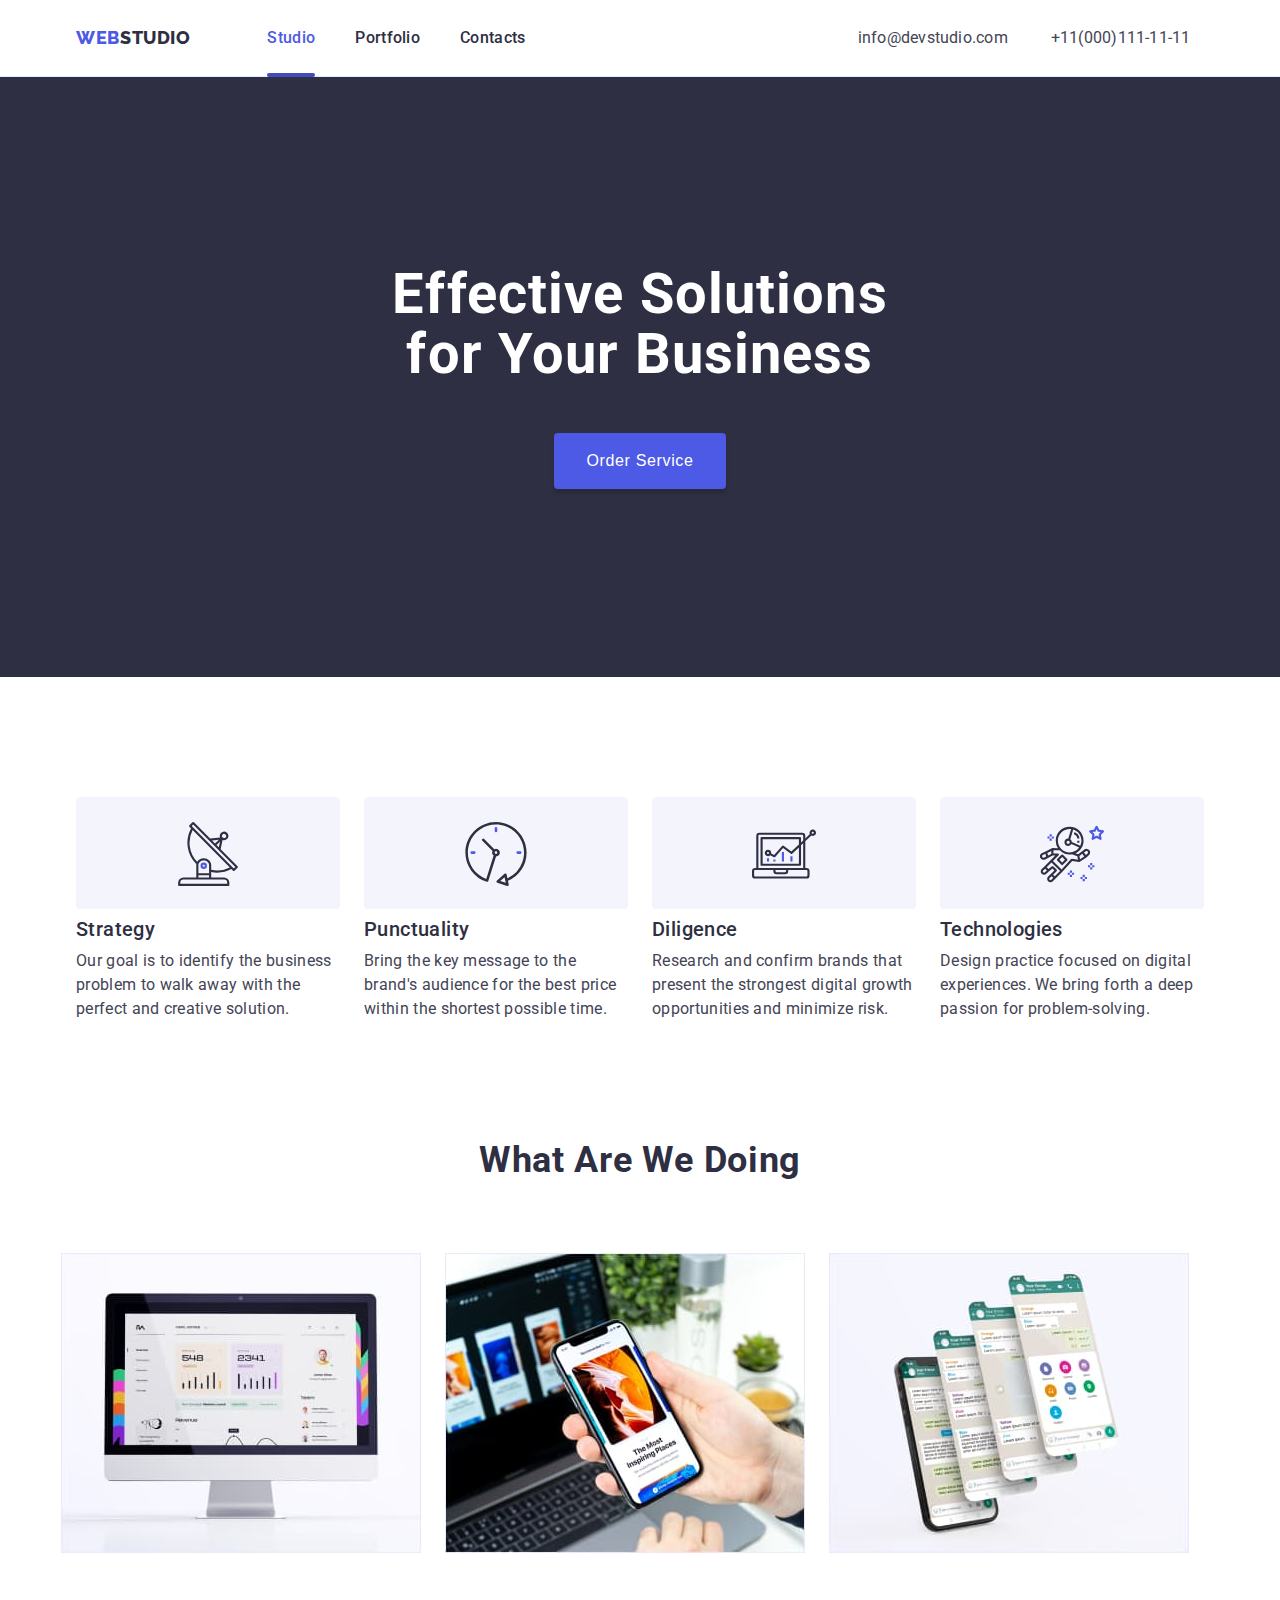
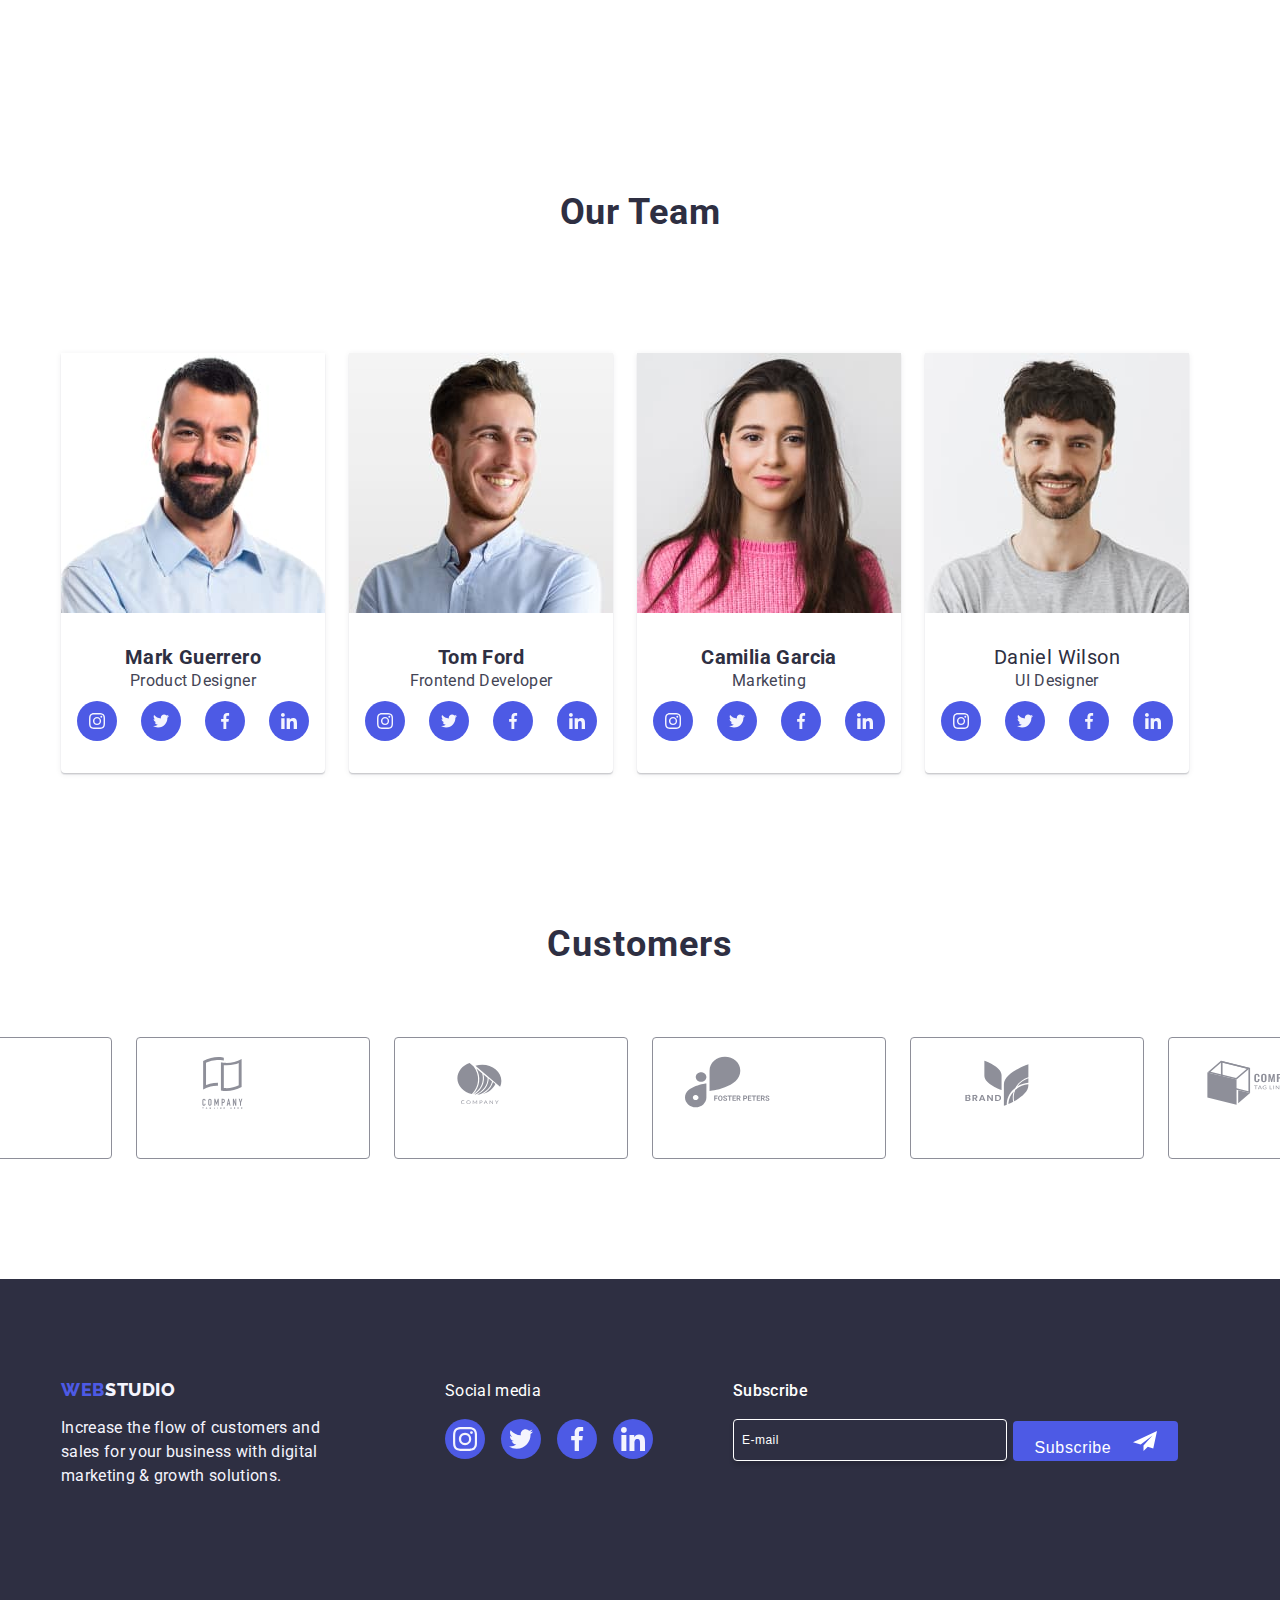
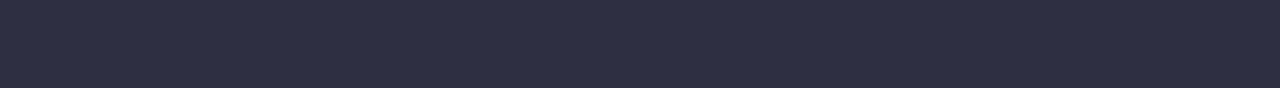
==== commit 2234ccf6: "css" ====
--- a/index.html
+++ b/index.html
@@ -513,9 +513,8 @@
             <form name="signup_form" autocomplete="on" validate class="sub-form">
               <label class="lbl-sub">
                 <h3 class="sub-name">Subscribe</h3>
-                <input type="email" name="email" placeholder="E-mail" class="subscribe-ftr"/>
+                <input type="email" name="email" placeholder="E-mail" required class="subscribe-ftr"/>
               </label>
-              <a href="#">
                 <div class="sub">
                 <button type="submit" class="subscribe-btn">Subscribe
                   <svg class="subscribe-svg" width="24px" height="24px">
@@ -523,7 +522,6 @@
                   </svg>
                 </button>
                 </div>
-              </a>
               </div>
             </form>
           </li>
@@ -543,44 +541,43 @@
                   <h2 class="modal-form-head">Leave your contacts and we will call you back</h2>
                 <form class="modal-form">
                 <div class="lbl-size">
-                  <label for="myName" class="modal-id">Name</label>
-                  <input name="name" required type="text" id="name-input"  class="input-size-modal inputs">
+                  <label for="name" class="modal-id">Name</label>
+                  <input name="name" type="text" required id="name"  class="input-size-modal inputs">
                 <svg class="modal-svg" width="18px" height="18px">
                   <use class="modal-icon" href="./images/modal-icon.svg#icon-person" width="18px" height="18px"></use>
                 </svg>
                 </div>
                 <div class="lbl-size">
-                  <label class="modal-id">Phone</label>
-                  <input name="tel" type="number" id="tel-input"  class="input-size-modal inputs">
+                  <label for="tel" class="modal-id">Phone</label>
+                  <input name="tel" type="number" id="tel"  class="input-size-modal inputs">
                 <svg class="modal-svg" width="18px" height="18px">
                   <use class="modal-icon" href="./images/modal-icon.svg#icon-phone" width="18px" height="18px"></use>
                 </svg>
                 </div>
                 <div class="lbl-size">
-                  <label for="myEmail" class="modal-id">Email</label>
-                  <input name="email" required type="email" id="email-input"  class="input-size-modal inputs">
+                  <label for="email" class="modal-id">Email</label>
+                  <input name="email" type="email" required id="email"  class="input-size-modal inputs">
                 <svg class="modal-svg" width="18px" height="18px">
                   <use class="modal-icon" href="./images/modal-icon.svg#icon-email" width="18px" height="18px"></use>
                 </svg>
                 </div>
                 <div>
                   <label class="modal-id">Comment</label>
-                  <textarea name="textarea" id="textarea-input" placeholder="Text input" class="input-text-modal" optional></textarea>
+                  <textarea type="text" name="comment" id="comment" placeholder="Text input" class="input-text-modal" optional></textarea>
                 </div>
                 <div>
-                  <input type="checkbox" id="user-privacy" name="user-privacy" value="true" class="modal-input vis-hid" required>
-                  <label for="user-privacy" class="modal-con">
+                  <input type="checkbox" id="user-agreement" name="user-agreement" value="true" required
+                  class="modal-input vis-hid">
+                  <label for="user-agreement" class="modal-con">
                     <span class="check__box">
                     <svg class="modal-checkbox">
                       <use href="./images/check.svg.svg#icon-checkbox" width="16px" height="16px" ></use>
                     </svg>
                     </span>
-                      "I accept the terms and conditions of the"
+                      I accept the terms and conditions of the
                       <a class="modal-p" href="#">Privacy Policy</a>
                   </label>
-                </div>
-                <div class="send-btn">
-                    <button class="sub-btn" disabled type="submit" id="submit">Send</button>
+                    <button type="submit" class="send-btn sub-btn">Send</button>
                 </div>
               </div>
               </form>
--- a/css/styles.css
+++ b/css/styles.css
@@ -944,7 +944,6 @@
     fill: var(--brand-color);
 }
 .input-text-modal {
-    color: var(--modal);
         /* Small Text */
         font-size: 12px;
         font-weight: 400;
@@ -961,7 +960,7 @@
     }
     
     .input-text-modal::placeholder {
-        padding-left: 8px;
+        color: var(--modal);
     }
     
     
@@ -1004,8 +1003,7 @@
         transition: transform var(--transition);
     }
     
-    .trn-slider {
-    
+        .trn-slider {
     color: var(--background-secondary-color);
     font-size: 16px;
     font-style: normal;
@@ -1045,16 +1043,18 @@
 }
 
 .subscribe-ftr {
+    color: var(--background-main-color);
     width: 264px;
     height: 40px;
     background: transparent;
     border-radius: 4px;
     border: 1px solid var(--white, #FFF);
     box-shadow: 0px 4px 4px 0px rgba(0, 0, 0, 0.15);
+    padding-left: 8px;
 }
 
 .subscribe-ftr::placeholder {
-    padding: 8px 16px;
+    padding-top: 16px;
     color: var(--background-main-color);
     font-size: 12px;
     font-style: normal;
@@ -1110,6 +1110,7 @@
     border-radius: 2px;
     transition: background-color var(--transition);
 }
+
 
 .vis-hid {
     visibility: hidden;
@@ -1191,9 +1192,12 @@
     line-height: 24px;
     /* 150% */
     letter-spacing: 0.64px;
+    cursor: pointer;
 }
 
 .send-btn:hover,
-.send-btn:focus {
+.sub-btn:hover,
+.send-btn:focus,
+.sub-btn:focus {
     background-color: var(--background-fourth-color);
-}+}
